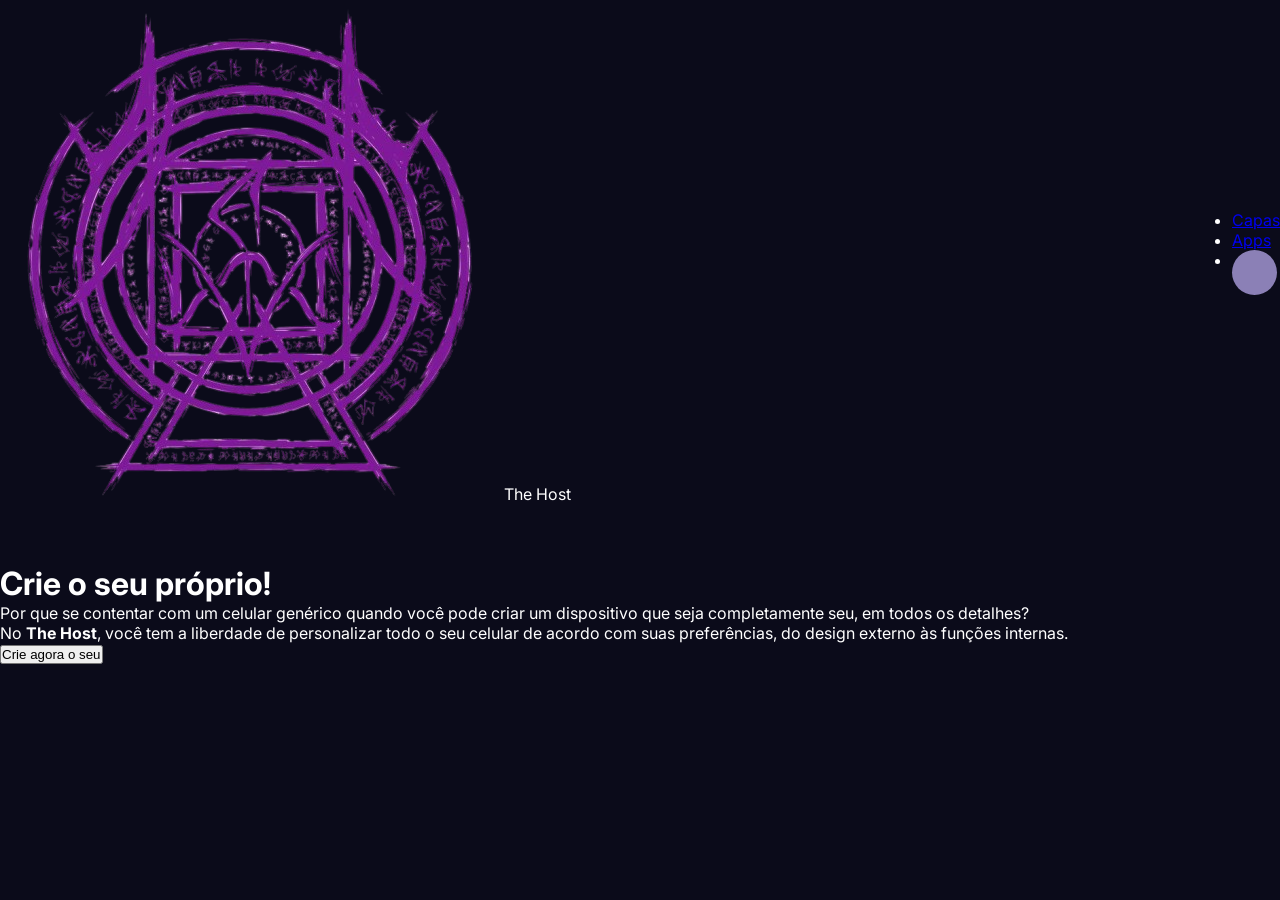
==== index.html @ bd188dac "index.html" ====
<!DOCTYPE html>
<html lang="pt-br">
<head>
    <meta charset="UTF-8">
    <title>The Host - Crie o seu próprio</title>
    <link rel="stylesheet" href="style.css">
    <link href="https://fonts.googleapis.com/css2?family=Orbitron:wght@400;700&family=Inter:wght@300;400&display=swap" rel="stylesheet">
</head>
<body>

    <nav class="navbar">
        <div class="logo">
            <img src="host.png" alt="Logo">
            <span>The Host</span>
        </div>
        <ul>
            <li><a href="#">Capas</a></li>
            <li><a href="#">Apps</a></li>
            <li class="user-icon"></li>
        </ul>
    </nav>

    <main class="container">
        <div class="texto">
            <h1>Crie o seu próprio!</h1>
            <p>Por que se contentar com um celular genérico quando você pode criar um dispositivo que seja completamente seu, em todos os detalhes?</p>
            <p>No <strong>The Host</strong>, você tem a liberdade de personalizar todo o seu celular de acordo com suas preferências, do design externo às funções internas.</p>
            <button class="botao">Crie agora o seu</button>
        </div>
    </main>

</body>
</html>
---- style.css ----
* {
    margin: 0;
    padding: 0;
    box-sizing: border-box;
}

body {
    background-color: #0b0b1a;
    font-family: 'Inter', sans-serif;
    color: white;
}

.hero-section {
    width: 100%;
    min-height: 100vh;
    background: linear-gradient(rgba(0,0,0,0.3), rgba(0,0,0,0.3)), url('universo.png');
    background-size: cover;
    background-position: center;
    padding: 40px 80px;
}

.navbar {
    display: flex;
    justify-content: space-between;
    align-items: center;
    margin-bottom: 60px;
}  

.logo-img {
    width: 100px;   
    height: auto;   
    object-fit: contain;
}

.logo-container {
    display: flex;
    align-items: center;
    gap: 15px;
}

.brand-name {
    font-family: 'Orbitron', sans-serif;
    font-size: 24px;
    letter-spacing: 2px;
}

.nav-links {
    display: flex;
    align-items: center;
    gap: 60px;
    font-weight: bold;
    color: #C8A2C8;
}

.nav-links a {
    color: #a2a2ff;
    text-decoration: none;
    font-size: 18px;
}

.user-icon {
    width: 45px;
    height: 45px;
    background: #8b80b6;
    border-radius: 50%;
}

.content {
    display: flex;
    justify-content: space-between;
    align-items: center;
    gap: 50px;
}

.text-side {
    max-width: 500px;
}

.main-title {
    font-family: 'Orbitron', sans-serif;
    font-size: 42px;
    margin-bottom: 25px;
}

.description, .sub-description {
    font-size: 14px;
    line-height: 1.6;
    margin-bottom: 20px;
    color: #e0e0e0;
}

.cta-button {
    background: #2a1b63;
    color: white;
    border: none;
    padding: 15px 40px;
    border-radius: 30px;
    font-size: 16px;
    cursor: pointer;
    box-shadow: 0px 4px 15px rgba(0,0,0,0.5);
    transition: 0.3s;
}

.cta-button:hover {
    background: #3b2885;
}

.image-side {
    display: flex;
    flex-direction: column;
    align-items: center;
}

.cd-display {
    width: 300px;
    height: auto;
    filter: drop-shadow(0 0 20px rgba(255,255,255,0.2));
}

.selector {
    margin-top: 20px;
    background: #1e1645;
    padding: 10px 25px;
    border-radius: 20px;
    display: flex;
    align-items: center;
    gap: 15px;
}

.model-tag {
    font-weight: bold;
}

.arrow {
    color: #4b3bb3;
    cursor: pointer;
}

.footer-simples {
    width: 100%;
    padding: 30px 0;
    text-align: center;
    border-top: 1px solid rgba(255, 255, 255, 0.1); 
    margin-top: 80px;
}

.footer-simples p {
    color: #8b80b6;
    font-size: 14px;
    font-family: 'Inter', sans-serif;
    letter-spacing: 1px;
}
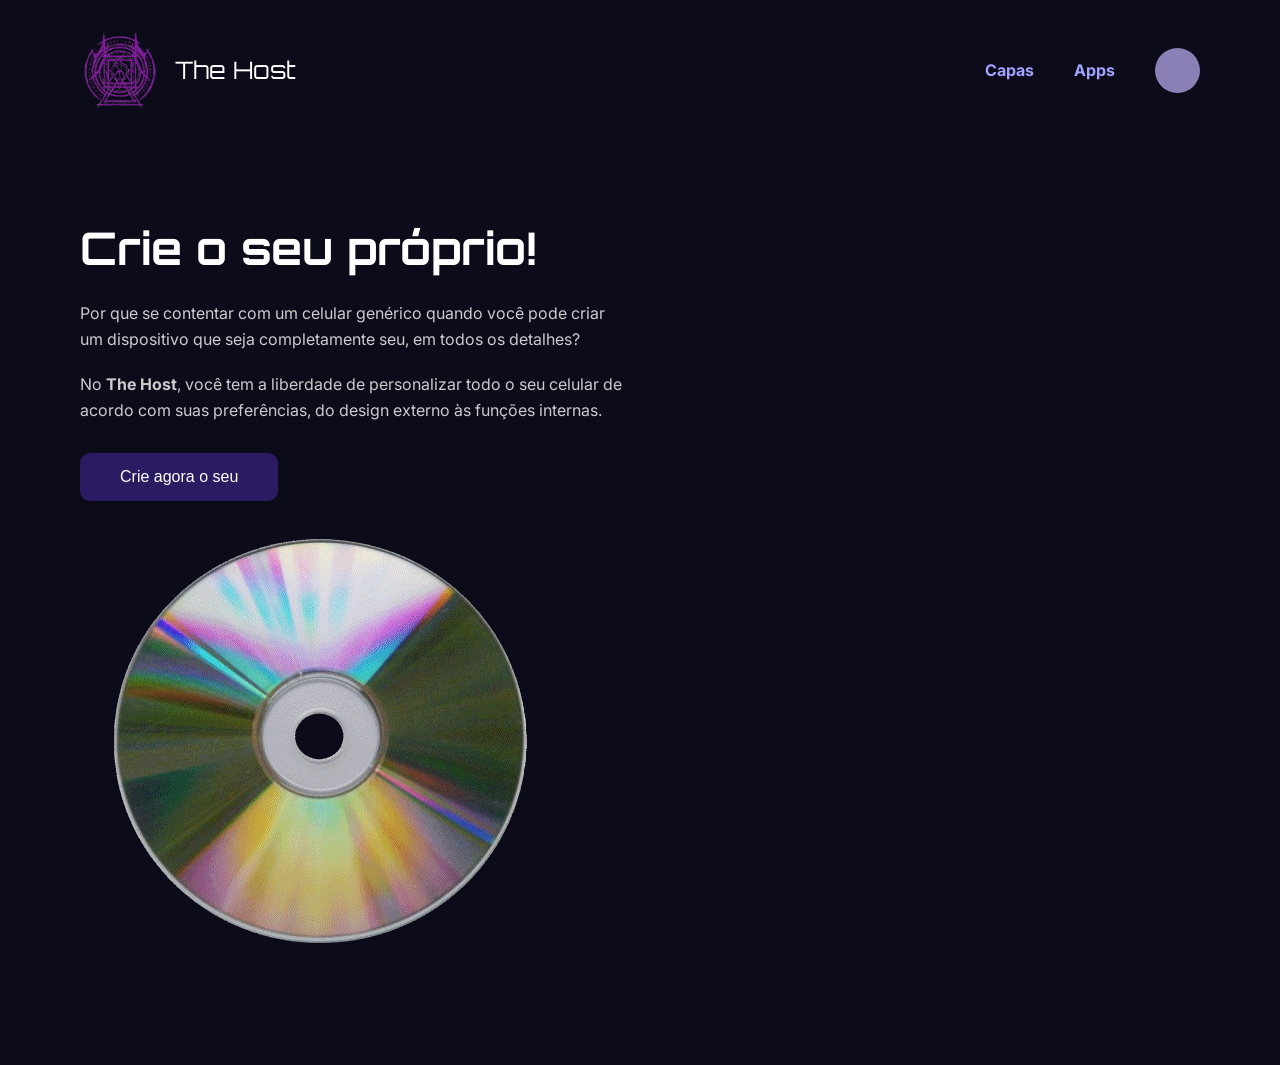
==== commit c72ef3f6: "index.html" ====
--- a/index.html
+++ b/index.html
@@ -27,6 +27,9 @@
             <p>No <strong>The Host</strong>, você tem a liberdade de personalizar todo o seu celular de acordo com suas preferências, do design externo às funções internas.</p>
             <button class="botao">Crie agora o seu</button>
         </div>
+
+        <div class="imagem">
+            <img src="cd.png" alt="CD Display"> </div>
     </main>
 
 </body>
--- a/style.css
+++ b/style.css
@@ -1,3 +1,4 @@
+
 * {
     margin: 0;
     padding: 0;
@@ -5,148 +6,92 @@
 }
 
 body {
-    background-color: #0b0b1a;
+
+    background-color: #0b0b1a; 
+    color: white;
     font-family: 'Inter', sans-serif;
-    color: white;
+    min-height: 100vh;
 }
 
-.hero-section {
-    width: 100%;
-    min-height: 100vh;
-    background: linear-gradient(rgba(0,0,0,0.3), rgba(0,0,0,0.3)), url('universo.png');
-    background-size: cover;
-    background-position: center;
-    padding: 40px 80px;
-}
 
 .navbar {
     display: flex;
     justify-content: space-between;
     align-items: center;
-    margin-bottom: 60px;
-}  
-
-.logo-img {
-    width: 100px;   
-    height: auto;   
-    object-fit: contain;
+    padding: 30px 80px;
 }
 
-.logo-container {
+.logo {
     display: flex;
     align-items: center;
-    gap: 15px;
 }
 
-.brand-name {
+.logo img {
+    width: 80px;
+    margin-right: 15px;
+}
+
+.logo span {
     font-family: 'Orbitron', sans-serif;
     font-size: 24px;
-    letter-spacing: 2px;
 }
 
-.nav-links {
+.navbar ul {
     display: flex;
+    list-style: none;
     align-items: center;
-    gap: 60px;
-    font-weight: bold;
-    color: #C8A2C8;
 }
 
-.nav-links a {
+.navbar li {
+    margin-left: 40px;
+}
+
+.navbar a {
     color: #a2a2ff;
     text-decoration: none;
-    font-size: 18px;
+    font-weight: bold;
 }
 
 .user-icon {
     width: 45px;
     height: 45px;
-    background: #8b80b6;
+    background-color: #8b80b6;
     border-radius: 50%;
 }
 
-.content {
-    display: flex;
-    justify-content: space-between;
-    align-items: center;
-    gap: 50px;
+
+.container {
+    padding: 80px;
 }
 
-.text-side {
-    max-width: 500px;
+.texto {
+    max-width: 550px;
 }
 
-.main-title {
+h1 {
     font-family: 'Orbitron', sans-serif;
-    font-size: 42px;
+    font-size: 45px;
     margin-bottom: 25px;
 }
 
-.description, .sub-description {
-    font-size: 14px;
+p {
+    font-size: 16px;
     line-height: 1.6;
     margin-bottom: 20px;
-    color: #e0e0e0;
+    color: #cccccc;
 }
 
-.cta-button {
-    background: #2a1b63;
+.botao {
+    background-color: #2a1b63;
     color: white;
     border: none;
     padding: 15px 40px;
-    border-radius: 30px;
+    border-radius: 10px;
     font-size: 16px;
     cursor: pointer;
-    box-shadow: 0px 4px 15px rgba(0,0,0,0.5);
-    transition: 0.3s;
+    margin-top: 10px;
 }
 
-.cta-button:hover {
-    background: #3b2885;
+.botao:hover {
+    background-color: #3b2885;
 }
-
-.image-side {
-    display: flex;
-    flex-direction: column;
-    align-items: center;
-}
-
-.cd-display {
-    width: 300px;
-    height: auto;
-    filter: drop-shadow(0 0 20px rgba(255,255,255,0.2));
-}
-
-.selector {
-    margin-top: 20px;
-    background: #1e1645;
-    padding: 10px 25px;
-    border-radius: 20px;
-    display: flex;
-    align-items: center;
-    gap: 15px;
-}
-
-.model-tag {
-    font-weight: bold;
-}
-
-.arrow {
-    color: #4b3bb3;
-    cursor: pointer;
-}
-
-.footer-simples {
-    width: 100%;
-    padding: 30px 0;
-    text-align: center;
-    border-top: 1px solid rgba(255, 255, 255, 0.1); 
-    margin-top: 80px;
-}
-
-.footer-simples p {
-    color: #8b80b6;
-    font-size: 14px;
-    font-family: 'Inter', sans-serif;
-    letter-spacing: 1px;
-}
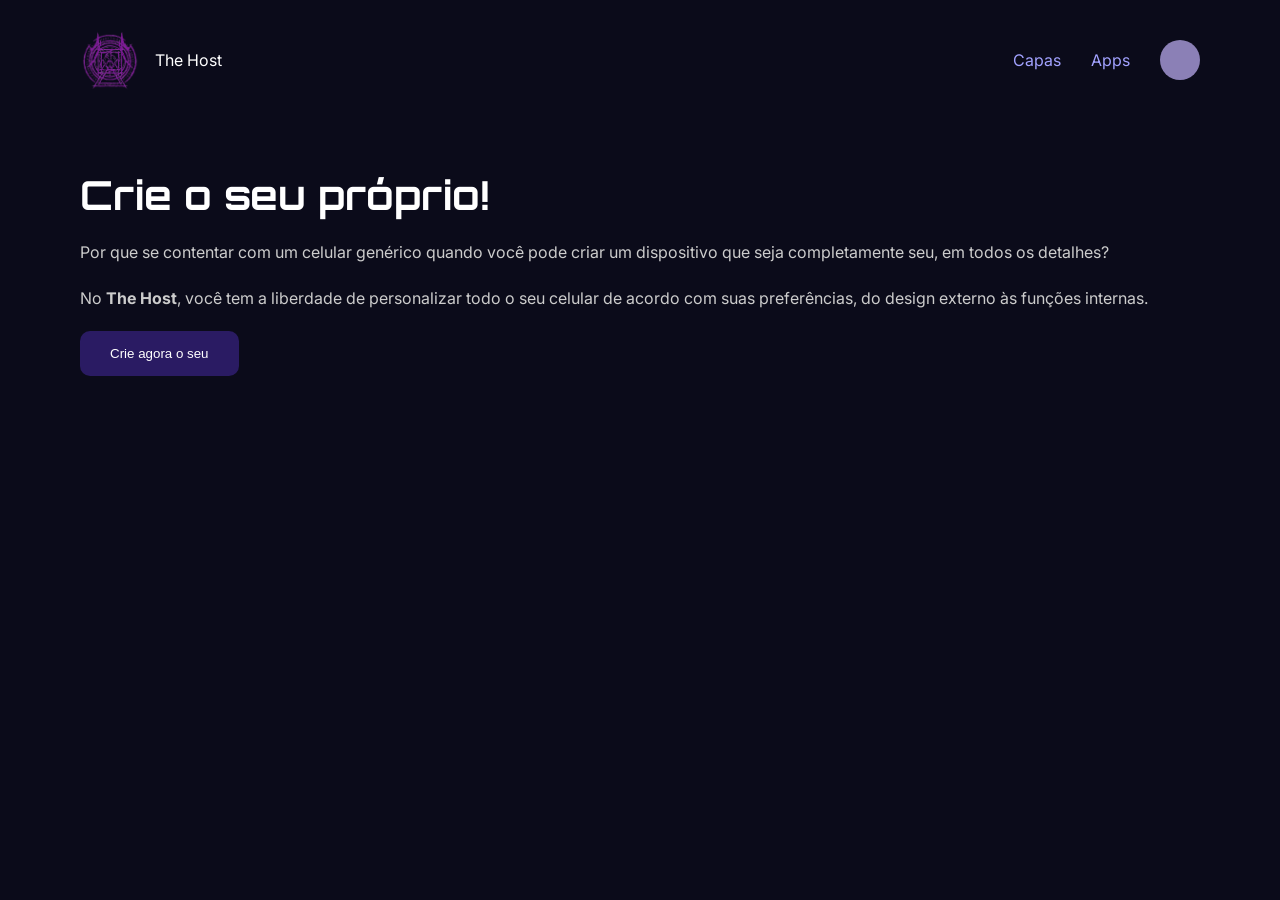
==== commit 6b889ab1: "index.html" ====
--- a/index.html
+++ b/index.html
@@ -2,7 +2,7 @@
 <html lang="pt-br">
 <head>
     <meta charset="UTF-8">
-    <title>The Host - Crie o seu próprio</title>
+    <title>The Host</title>
     <link rel="stylesheet" href="style.css">
     <link href="https://fonts.googleapis.com/css2?family=Orbitron:wght@400;700&family=Inter:wght@300;400&display=swap" rel="stylesheet">
 </head>
@@ -21,16 +21,10 @@
     </nav>
 
     <main class="container">
-        <div class="texto">
+        
+        <div class="coluna-texto">
             <h1>Crie o seu próprio!</h1>
             <p>Por que se contentar com um celular genérico quando você pode criar um dispositivo que seja completamente seu, em todos os detalhes?</p>
             <p>No <strong>The Host</strong>, você tem a liberdade de personalizar todo o seu celular de acordo com suas preferências, do design externo às funções internas.</p>
             <button class="botao">Crie agora o seu</button>
         </div>
-
-        <div class="imagem">
-            <img src="cd.png" alt="CD Display"> </div>
-    </main>
-
-</body>
-</html>
--- a/style.css
+++ b/style.css
@@ -1,4 +1,3 @@
-
 * {
     margin: 0;
     padding: 0;
@@ -6,13 +5,11 @@
 }
 
 body {
-
-    background-color: #0b0b1a; 
+    background-color: #0b0b1a;
     color: white;
     font-family: 'Inter', sans-serif;
     min-height: 100vh;
 }
-
 
 .navbar {
     display: flex;
@@ -27,13 +24,8 @@
 }
 
 .logo img {
-    width: 80px;
+    width: 60px;
     margin-right: 15px;
-}
-
-.logo span {
-    font-family: 'Orbitron', sans-serif;
-    font-size: 24px;
 }
 
 .navbar ul {
@@ -43,41 +35,41 @@
 }
 
 .navbar li {
-    margin-left: 40px;
+    margin-left: 30px;
 }
 
 .navbar a {
     color: #a2a2ff;
     text-decoration: none;
-    font-weight: bold;
 }
 
 .user-icon {
-    width: 45px;
-    height: 45px;
+    width: 40px;
+    height: 40px;
     background-color: #8b80b6;
     border-radius: 50%;
 }
 
-
 .container {
-    padding: 80px;
+    display: flex;
+    justify-content: space-between;
+    align-items: center;
+    padding: 50px 80px;
 }
 
 .texto {
-    max-width: 550px;
+    max-width: 500px;
 }
 
 h1 {
     font-family: 'Orbitron', sans-serif;
-    font-size: 45px;
-    margin-bottom: 25px;
+    font-size: 40px;
+    margin-bottom: 20px;
 }
 
 p {
-    font-size: 16px;
+    margin-bottom: 20px;
     line-height: 1.6;
-    margin-bottom: 20px;
     color: #cccccc;
 }
 
@@ -85,13 +77,12 @@
     background-color: #2a1b63;
     color: white;
     border: none;
-    padding: 15px 40px;
+    padding: 15px 30px;
     border-radius: 10px;
-    font-size: 16px;
     cursor: pointer;
-    margin-top: 10px;
 }
 
-.botao:hover {
-    background-color: #3b2885;
+.imagem img {
+    width: 350px;
+    height: auto;
 }
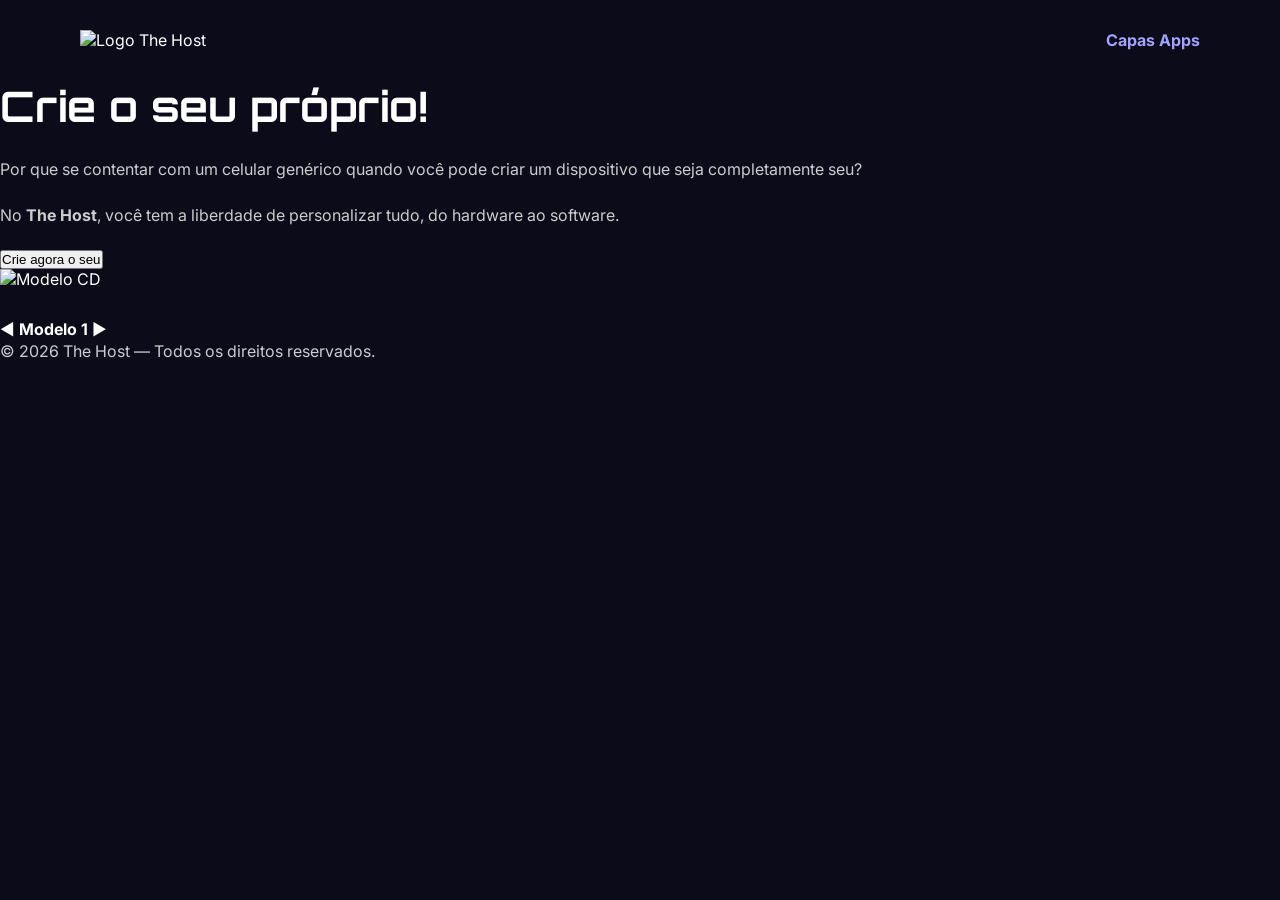
==== commit 11ea068b: "index.html" ====
--- a/index.html
+++ b/index.html
@@ -2,29 +2,45 @@
 <html lang="pt-br">
 <head>
     <meta charset="UTF-8">
-    <title>The Host</title>
+    <title>The Host - Versão Simples</title>
     <link rel="stylesheet" href="style.css">
-    <link href="https://fonts.googleapis.com/css2?family=Orbitron:wght@400;700&family=Inter:wght@300;400&display=swap" rel="stylesheet">
+    <link href="https://fonts.googleapis.com/css2?family=Orbitron:wght@400;700&family=Inter:wght@400;700&display=swap" rel="stylesheet">
 </head>
 <body>
 
     <nav class="navbar">
-        <div class="logo">
-            <img src="host.png" alt="Logo">
-            <span>The Host</span>
+        <div class="logo-area">
+            <img src="logo.png" class="logo-img" alt="Logo">
+            <span class="logo-texto">The Host</span>
         </div>
-        <ul>
-            <li><a href="#">Capas</a></li>
-            <li><a href="#">Apps</a></li>
-            <li class="user-icon"></li>
-        </ul>
+        <div class="menu">
+            <a href="#">Capas</a>
+            <a href="#">Apps</a>
+            <div class="user-avatar"></div>
+        </div>
     </nav>
 
-    <main class="container">
-        
-        <div class="coluna-texto">
+    <main class="main-container">
+        <section class="texto">
             <h1>Crie o seu próprio!</h1>
-            <p>Por que se contentar com um celular genérico quando você pode criar um dispositivo que seja completamente seu, em todos os detalhes?</p>
-            <p>No <strong>The Host</strong>, você tem a liberdade de personalizar todo o seu celular de acordo com suas preferências, do design externo às funções internas.</p>
-            <button class="botao">Crie agora o seu</button>
-        </div>
+            <p>Por que se contentar com um celular genérico quando você pode criar um dispositivo que seja completamente seu?</p>
+            <p>No <strong>The Host</strong>, você tem a liberdade de personalizar tudo, do hardware ao software.</p>
+            <button class="btn-principal">Crie agora o seu</button>
+        </section>
+
+        <section class="visual">
+            <img src="cd-image.png" class="cd-img" alt="Modelo CD">
+            <div class="seletor">
+                <span>◀</span>
+                <strong>Modelo 1</strong>
+                <span>▶</span>
+            </div>
+        </section>
+    </main>
+
+    <footer class="rodape">
+        <p>&copy; 2026 The Host — Todos os direitos reservados.</p>
+    </footer>
+
+</body>
+</html>
--- a/style.css
+++ b/style.css
@@ -1,3 +1,4 @@
+
 * {
     margin: 0;
     padding: 0;
@@ -5,11 +6,12 @@
 }
 
 body {
-    background-color: #0b0b1a;
+    background-color: #0b0b1a; 
     color: white;
     font-family: 'Inter', sans-serif;
     min-height: 100vh;
 }
+
 
 .navbar {
     display: flex;
@@ -28,6 +30,12 @@
     margin-right: 15px;
 }
 
+.logo span {
+    font-family: 'Orbitron', sans-serif;
+    font-size: 22px;
+    letter-spacing: 1px;
+}
+
 .navbar ul {
     display: flex;
     list-style: none;
@@ -35,41 +43,44 @@
 }
 
 .navbar li {
-    margin-left: 30px;
+    margin-left: 40px;
 }
 
 .navbar a {
     color: #a2a2ff;
     text-decoration: none;
+    font-weight: bold;
 }
 
 .user-icon {
-    width: 40px;
-    height: 40px;
+    width: 45px;
+    height: 45px;
     background-color: #8b80b6;
     border-radius: 50%;
 }
+
 
 .container {
     display: flex;
     justify-content: space-between;
     align-items: center;
-    padding: 50px 80px;
+    padding: 60px 80px;
 }
 
-.texto {
+.coluna-texto {
     max-width: 500px;
 }
 
 h1 {
     font-family: 'Orbitron', sans-serif;
-    font-size: 40px;
-    margin-bottom: 20px;
+    font-size: 42px;
+    margin-bottom: 25px;
 }
 
 p {
+    font-size: 16px;
+    line-height: 1.6;
     margin-bottom: 20px;
-    line-height: 1.6;
     color: #cccccc;
 }
 
@@ -77,12 +88,42 @@
     background-color: #2a1b63;
     color: white;
     border: none;
-    padding: 15px 30px;
-    border-radius: 10px;
+    padding: 15px 40px;
+    border-radius: 30px;
+    font-size: 16px;
     cursor: pointer;
+    font-weight: bold;
 }
 
-.imagem img {
+
+.coluna-imagem {
+    display: flex;
+    flex-direction: column;
+    align-items: center;
+}
+
+.cd-img {
     width: 350px;
-    height: auto;
+    margin-bottom: 30px;
 }
+
+.seletor-modelo {
+    background-color: #1e1645;
+    padding: 10px 30px;
+    border-radius: 25px;
+    display: flex;
+    align-items: center;
+}
+
+.seta {
+    color: #4b3bb3;
+    font-weight: bold;
+    font-size: 20px;
+    cursor: pointer;
+    margin: 0 15px;
+}
+
+.texto-modelo {
+    font-weight: bold;
+    font-size: 16px;
+}
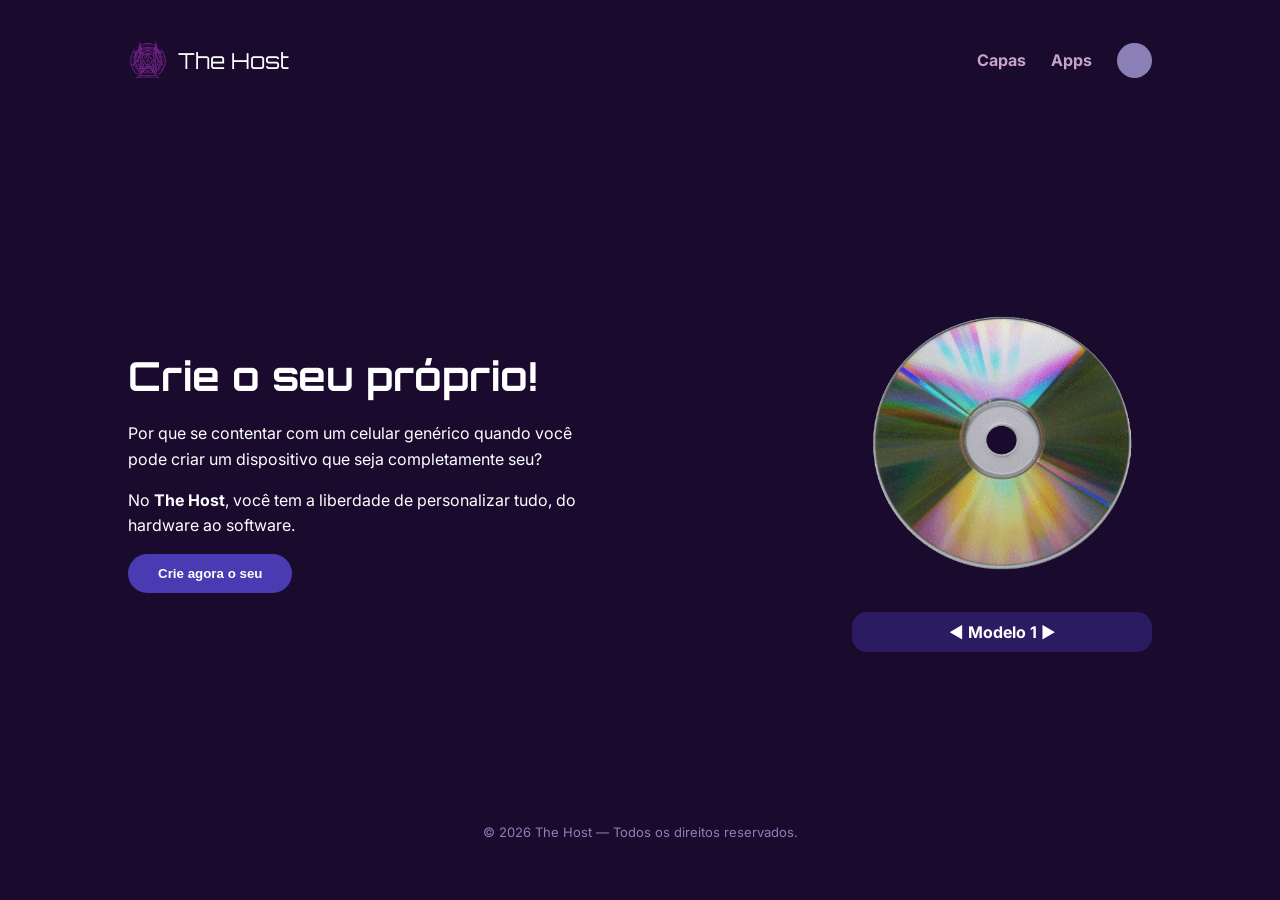
==== commit b9acc6a9: "index.html" ====
--- a/index.html
+++ b/index.html
@@ -10,7 +10,7 @@
 
     <nav class="navbar">
         <div class="logo-area">
-            <img src="logo.png" class="logo-img" alt="Logo">
+            <img src="host.png" class="logo-img" alt="Logo">
             <span class="logo-texto">The Host</span>
         </div>
         <div class="menu">
@@ -29,7 +29,7 @@
         </section>
 
         <section class="visual">
-            <img src="cd-image.png" class="cd-img" alt="Modelo CD">
+            <img src="cd.png" class="cd-img" alt="Modelo CD">
             <div class="seletor">
                 <span>◀</span>
                 <strong>Modelo 1</strong>
--- a/style.css
+++ b/style.css
@@ -6,10 +6,13 @@
 }
 
 body {
-    background-color: #0b0b1a; 
+    font-family: 'Inter', sans-serif;
     color: white;
-    font-family: 'Inter', sans-serif;
+    background-color: #1a0b2e;
+    padding: 40px 10%;
     min-height: 100vh;
+    display: flex;
+    flex-direction: column;
 }
 
 
@@ -17,113 +20,95 @@
     display: flex;
     justify-content: space-between;
     align-items: center;
-    padding: 30px 80px;
+    margin-bottom: 60px;
 }
 
-.logo {
+.logo-area {
     display: flex;
     align-items: center;
+    gap: 10px;
 }
 
-.logo img {
-    width: 60px;
-    margin-right: 15px;
+.logo-img {
+    width: 40px;
 }
 
-.logo span {
+.logo-texto {
     font-family: 'Orbitron', sans-serif;
     font-size: 22px;
-    letter-spacing: 1px;
 }
 
-.navbar ul {
+.menu {
     display: flex;
-    list-style: none;
     align-items: center;
+    gap: 25px;
 }
 
-.navbar li {
-    margin-left: 40px;
-}
-
-.navbar a {
-    color: #a2a2ff;
+.menu a {
+    color: #C8A2C8;
     text-decoration: none;
     font-weight: bold;
 }
 
-.user-icon {
-    width: 45px;
-    height: 45px;
-    background-color: #8b80b6;
+.user-avatar {
+    width: 35px;
+    height: 35px;
+    background: #8b80b6;
     border-radius: 50%;
 }
 
 
-.container {
+.main-container {
     display: flex;
     justify-content: space-between;
     align-items: center;
-    padding: 60px 80px;
+    flex: 1; 
 }
 
-.coluna-texto {
-    max-width: 500px;
+.texto {
+    max-width: 450px;
 }
 
-h1 {
+.texto h1 {
     font-family: 'Orbitron', sans-serif;
-    font-size: 42px;
-    margin-bottom: 25px;
+    font-size: 40px;
+    margin-bottom: 20px;
 }
 
-p {
-    font-size: 16px;
+.texto p {
+    margin-bottom: 15px;
     line-height: 1.6;
-    margin-bottom: 20px;
-    color: #cccccc;
 }
 
-.botao {
-    background-color: #2a1b63;
+.btn-principal {
+    background: #4b3bb3;
     color: white;
+    padding: 12px 30px;
     border: none;
-    padding: 15px 40px;
-    border-radius: 30px;
-    font-size: 16px;
+    border-radius: 20px;
+    font-weight: bold;
     cursor: pointer;
-    font-weight: bold;
 }
 
 
-.coluna-imagem {
-    display: flex;
-    flex-direction: column;
-    align-items: center;
+.visual {
+    text-align: center;
 }
 
 .cd-img {
-    width: 350px;
-    margin-bottom: 30px;
+    width: 300px;
+    margin-bottom: 15px;
 }
 
-.seletor-modelo {
-    background-color: #1e1645;
-    padding: 10px 30px;
-    border-radius: 25px;
-    display: flex;
-    align-items: center;
+.seletor {
+    background: #2a1b63;
+    padding: 10px 20px;
+    border-radius: 15px;
 }
 
-.seta {
-    color: #4b3bb3;
-    font-weight: bold;
-    font-size: 20px;
-    cursor: pointer;
-    margin: 0 15px;
+.rodape {
+    text-align: center;
+    padding: 20px 0;
+    color: #8b80b6;
+    font-size: 13px;
 }
-
-.texto-modelo {
-    font-weight: bold;
-    font-size: 16px;
-}
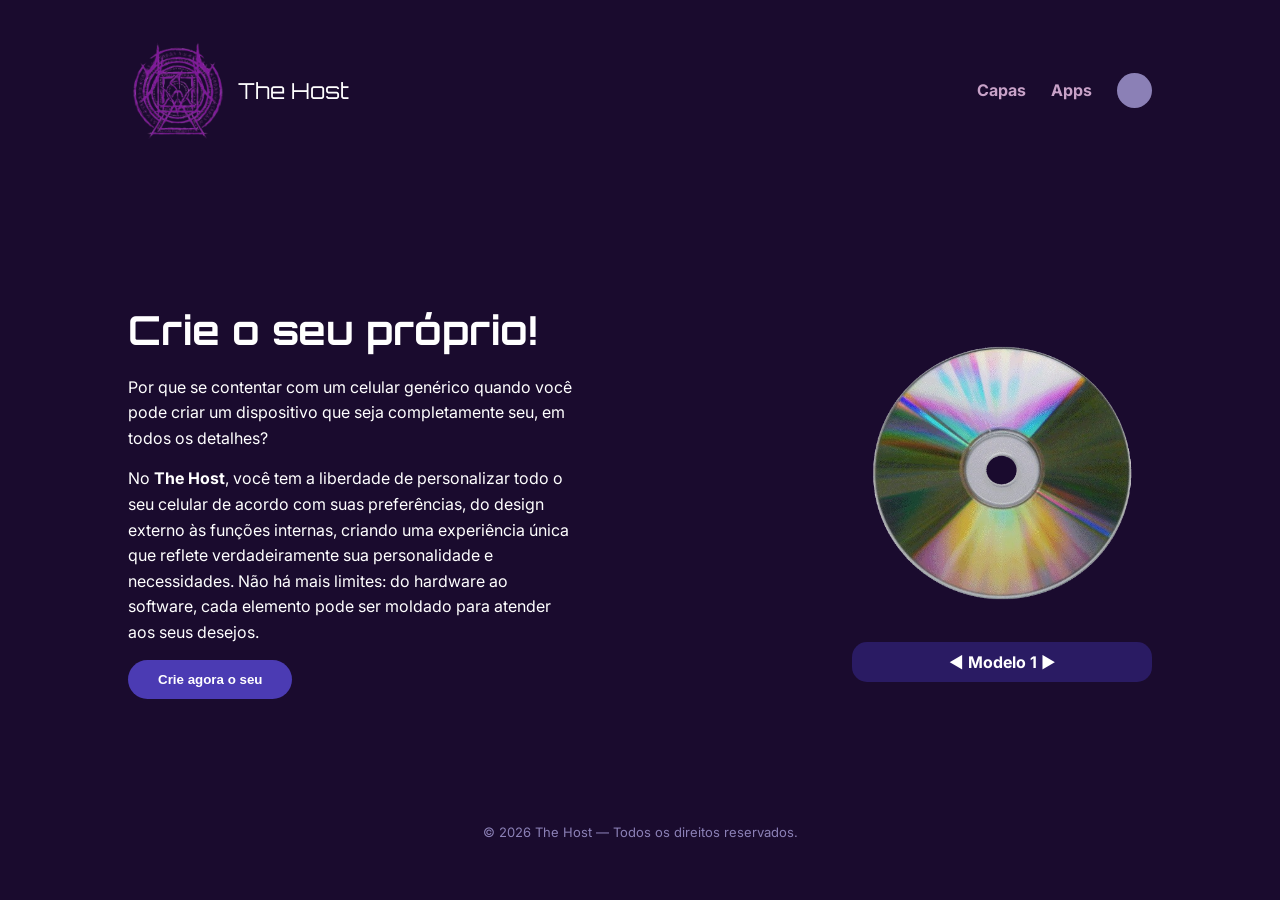
==== commit d3d2c0f8: "index.html" ====
--- a/index.html
+++ b/index.html
@@ -23,8 +23,10 @@
     <main class="main-container">
         <section class="texto">
             <h1>Crie o seu próprio!</h1>
-            <p>Por que se contentar com um celular genérico quando você pode criar um dispositivo que seja completamente seu?</p>
-            <p>No <strong>The Host</strong>, você tem a liberdade de personalizar tudo, do hardware ao software.</p>
+            <p>Por que se contentar com um celular genérico quando você pode criar um dispositivo que seja completamente seu, em todos os detalhes? </p>
+            <p>No <strong>The Host</strong>, você tem a liberdade de personalizar todo o seu celular de acordo com suas preferências, do design externo às funções
+internas, criando uma experiência única que reflete verdadeiramente sua personalidade e necessidades. Não há mais limites: do hardware ao
+software, cada elemento pode ser moldado para atender aos seus desejos.</p>
             <button class="btn-principal">Crie agora o seu</button>
         </section>
 
--- a/style.css
+++ b/style.css
@@ -30,7 +30,7 @@
 }
 
 .logo-img {
-    width: 40px;
+    width: 100px;
 }
 
 .logo-texto {
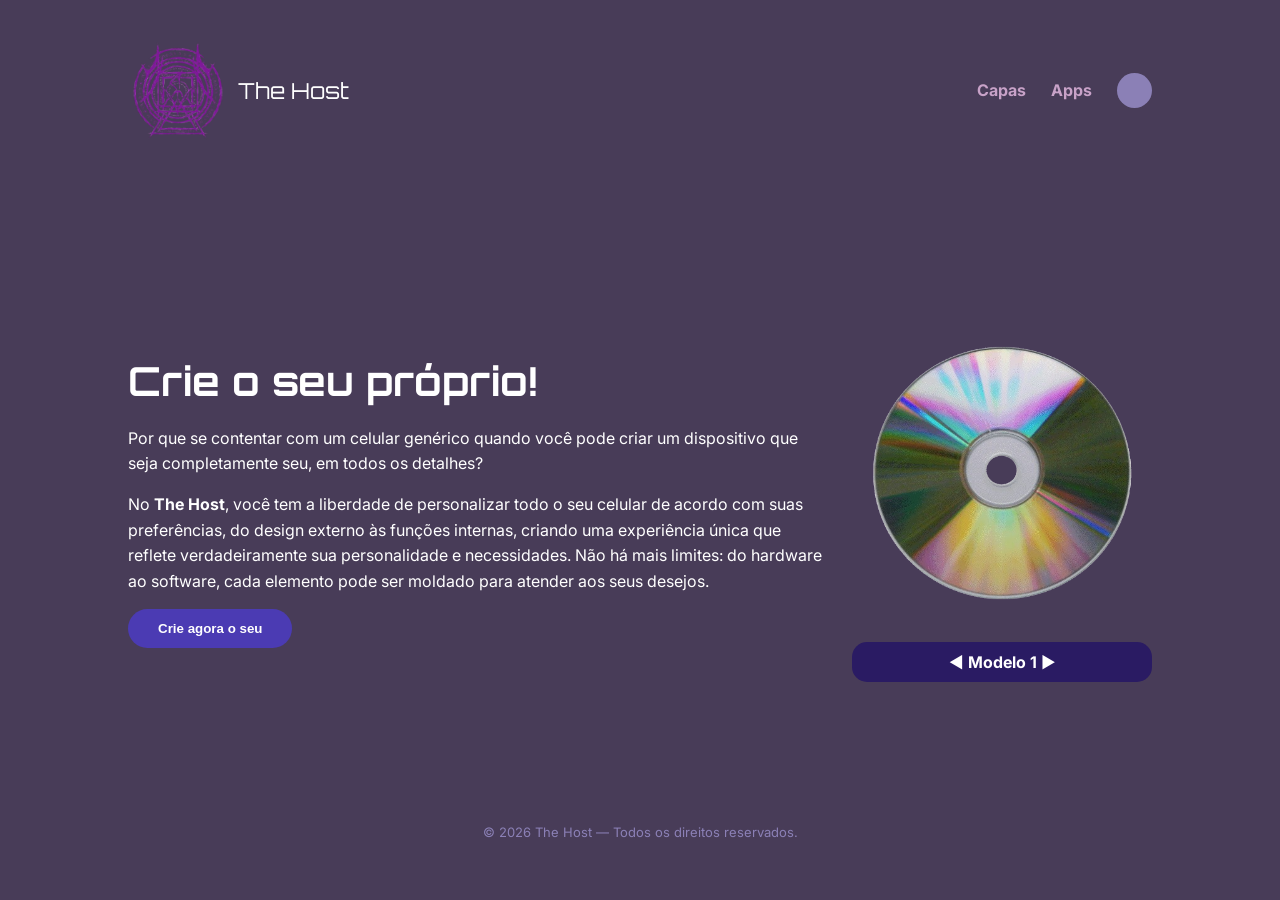
==== commit 01f1554a: "index.html" ====
--- a/index.html
+++ b/index.html
@@ -2,7 +2,7 @@
 <html lang="pt-br">
 <head>
     <meta charset="UTF-8">
-    <title>The Host - Versão Simples</title>
+    <title>The Host</title>
     <link rel="stylesheet" href="style.css">
     <link href="https://fonts.googleapis.com/css2?family=Orbitron:wght@400;700&family=Inter:wght@400;700&display=swap" rel="stylesheet">
 </head>
--- a/style.css
+++ b/style.css
@@ -6,13 +6,23 @@
 }
 
 body {
+    margin: 0;
+    padding: 40px 10%;
     font-family: 'Inter', sans-serif;
     color: white;
-    background-color: #1a0b2e;
-    padding: 40px 10%;
     min-height: 100vh;
     display: flex;
     flex-direction: column;
+
+    background-color: rgba(26, 11, 46, 0.8);
+    
+    background-image: scr=("space.jpg");
+
+    background-blend-mode: overlay;
+
+    background-size: cover;
+    background-position: center;
+    background-attachment: fixed;
 }
 
 
@@ -66,7 +76,7 @@
 }
 
 .texto {
-    max-width: 450px;
+    max-width: 700px;
 }
 
 .texto h1 {
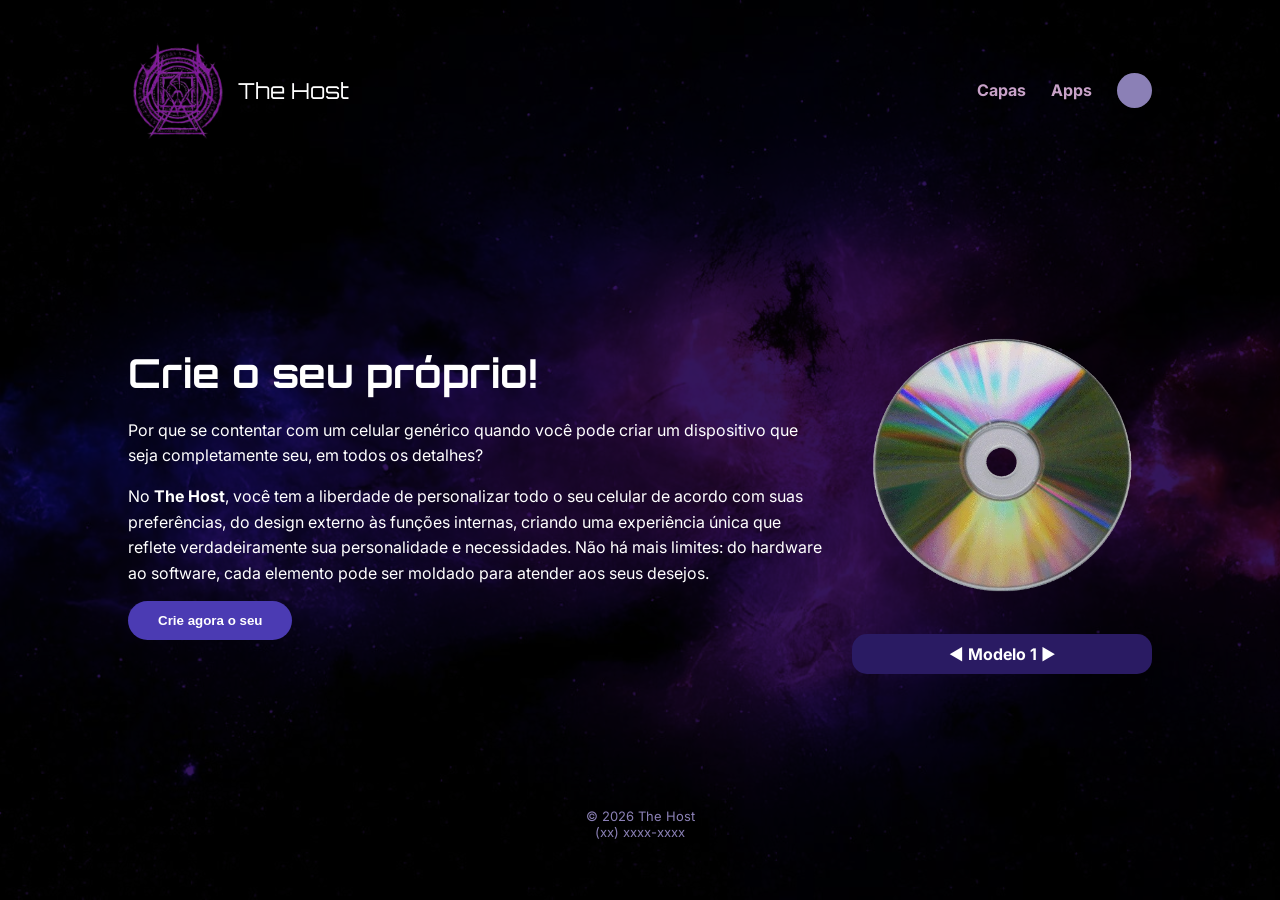
==== commit 300551ec: "index.html" ====
--- a/index.html
+++ b/index.html
@@ -41,7 +41,8 @@
     </main>
 
     <footer class="rodape">
-        <p>&copy; 2026 The Host — Todos os direitos reservados.</p>
+        <p>&copy; 2026 The Host </p>
+        <p>(xx) xxxx-xxxx</p>
     </footer>
 
 </body>
--- a/style.css
+++ b/style.css
@@ -14,9 +14,10 @@
     display: flex;
     flex-direction: column;
 
-    background-color: rgba(26, 11, 46, 0.8);
-    
-    background-image: scr=("space.jpg");
+    background-color: rgba(26, 11, 46, 1.0); 
+
+
+    background-image: url('space.jpg');
 
     background-blend-mode: overlay;
 
